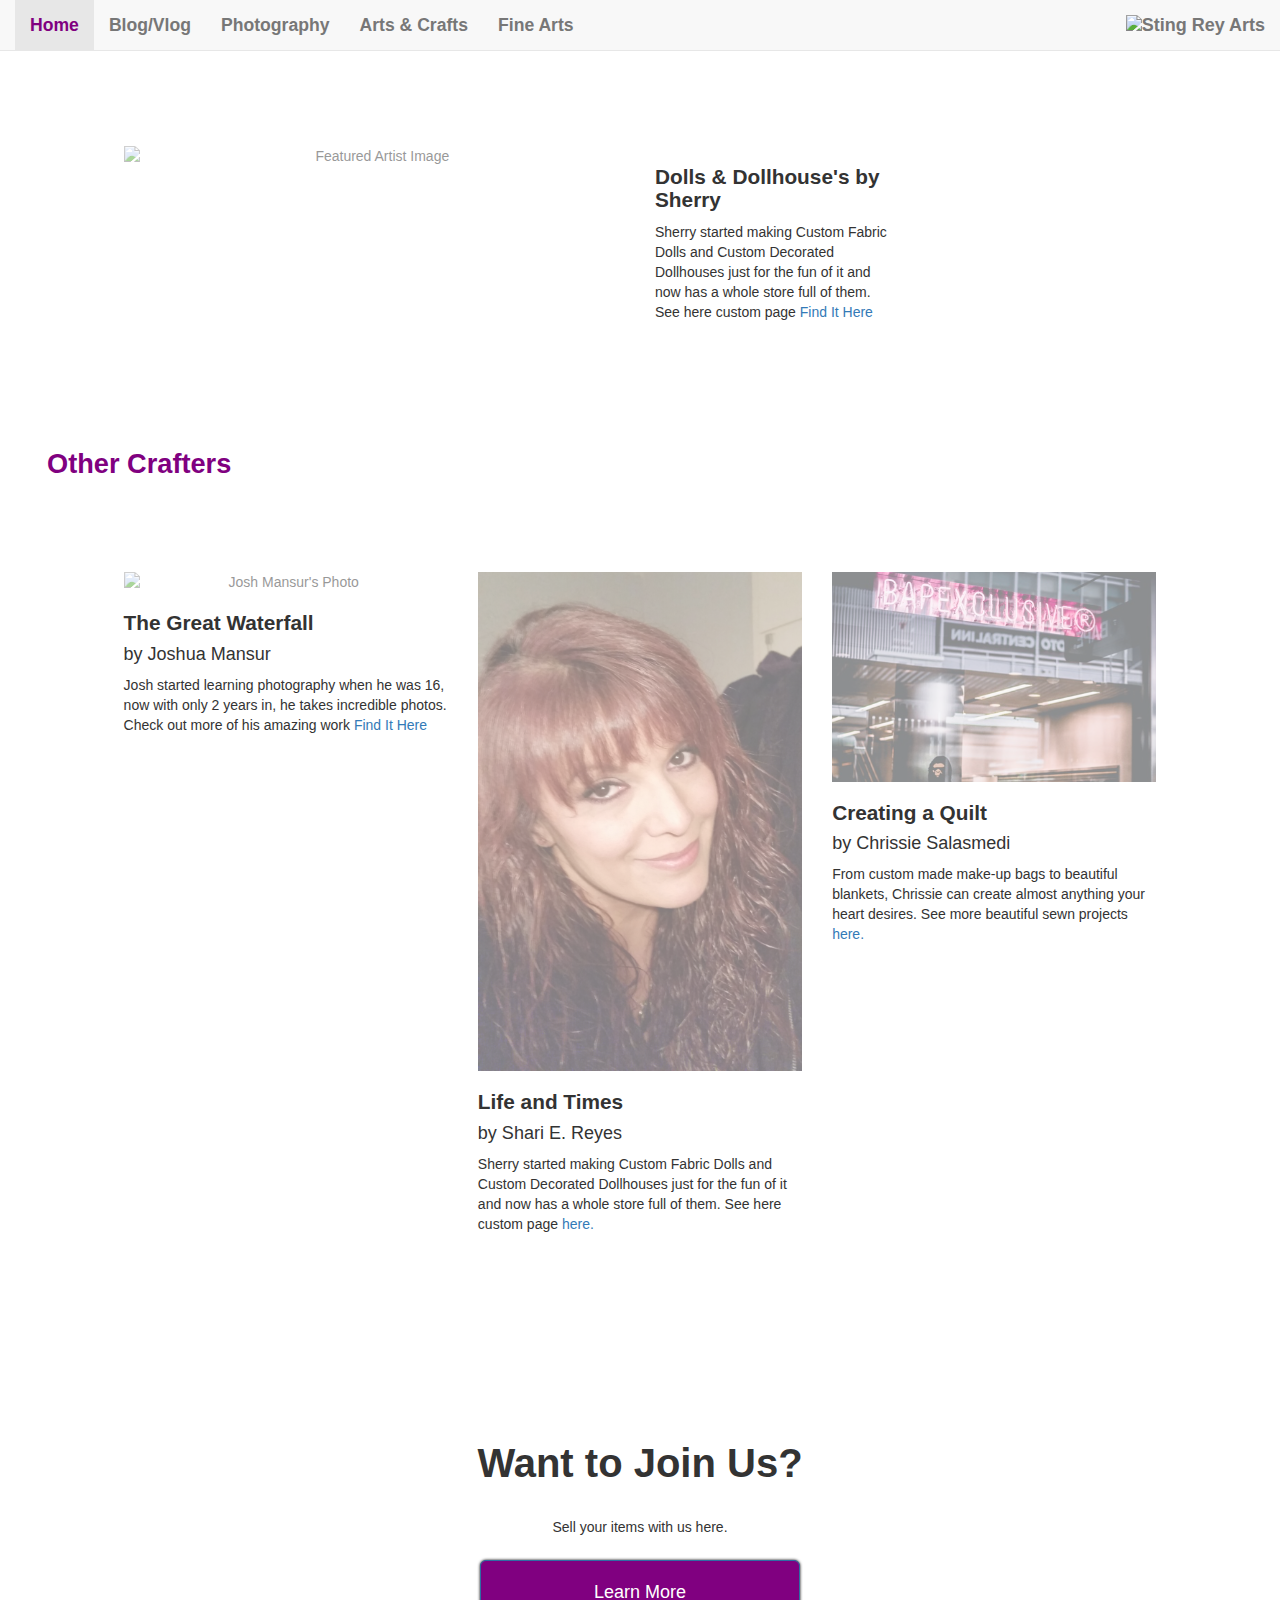
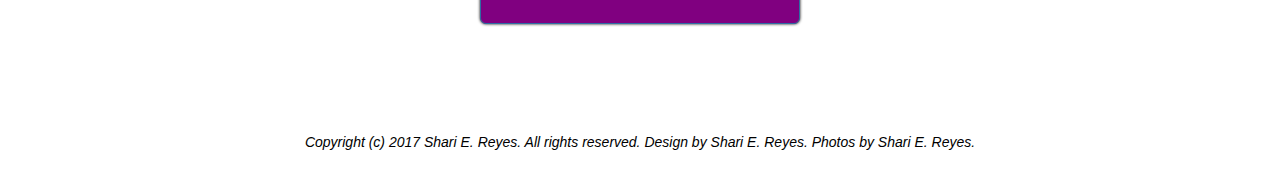
==== arts.html @ 3afdfcd2 "Initial Commit" ====
<!DOCTYPE html>
<html>
<head>
  <title>StingRey Arts</title>

  <!-- All Meta Data -->
  <meta charset='UTF-8'/>
  <meta name="viewport" content="width=device-width, initial-scale=1.0">

  <!-- All Favicon Links -->
  <link rel="shortcut icon" href="./resources/images/favicon.ico" type="image/x-icon">
  <link rel="icon" href="./resources/images/favicon.ico" type="image/x-icon">

  <!-- All Font Links -->
  <link href="https://fonts.googleapis.com/css?family=Fascinate+Inline|Josefin+Sans" rel="stylesheet">
  <!-- <script src="https://use.fontawesome.com/50b6ababe4.js"></script>
  <link rel="stylesheet" type="text/css" href="resources/css/font-awesome.css"> -->

  <!-- All Stylesheets -->
  <link href="./resources/css/reset.css" type="text/css" rel="stylesheet">
  <link href="https://maxcdn.bootstrapcdn.com/bootstrap/3.3.7/css/bootstrap.min.css" rel="stylesheet" integrity="sha384-BVYiiSIFeK1dGmJRAkycuHAHRg32OmUcww7on3RYdg4Va+PmSTsz/K68vbdEjh4u" crossorigin="anonymous">
  <!-- <link rel="stylesheet" type="text/css" href="//cdn.jsdelivr.net/jquery.slick/1.6.0/slick.css"/> -->
  <link rel="stylesheet" type="text/css" href="resources/slick/slick.css"/>
  <!-- <link rel="stylesheet" type="text/css" href="resources/slick/slick-theme.css"/> -->
  <link href="./resources/css/style.css" type="text/css" rel="stylesheet">

  <!-- All JS Scripts -->
  <script src="https://code.jquery.com/jquery-3.1.1.min.js" integrity="sha256-hVVnYaiADRTO2PzUGmuLJr8BLUSjGIZsDYGmIJLv2b8=" crossorigin="anonymous"></script>
  <!-- <script type="text/javascript" src="//cdn.jsdelivr.net/jquery.slick/1.6.0/slick.min.js"></script> -->
  <!-- <script type="text/javascript" src="//code.jquery.com/jquery-1.11.0.min.js"></script> -->
  <!-- <script type="text/javascript" src="//code.jquery.com/jquery-migrate-1.2.1.min.js"></script> -->
  <script type="text/javascript" src="resources/slick/slick.js"></script>
  <script type="text/javascript" src="resources/slick/slick.min.js"></script>
  <script type="text/javascript" src="resources/js/main.js"></script>

</head>
<body>

  <!-- Navigation -->
  <!--     <div class="col-xs-12 col-sm-12 col-lg-12"> -->
  <nav class="navbar navbar-default navbar-fixed-top">
    <div class="container-fluid">
      <ul class="nav navbar-nav">
        <li class="active"><a href="index.html">Home</a></li>
        <li><a href="blog.html">Blog/Vlog</a></li>
        <li><a href="photo.html">Photography</a></li>
        <li><a href="arts.html">Arts & Crafts</a></li>
        <li><a href="fine.html">Fine Arts</a></li>
      </ul>
      <img class="navbar-brand navbar-right collapse navbar-collapse" src="./resources/images/" alt="Sting Rey Arts"></a>
      <!-- <span class="navbar-brand navbar-right collapse navbar-collapse"><a href="index.html" class="sting">Sting</a></span>
      <span> <a href="index.html" class="rey">Rey Arts</a></span> -->
    </div>
  </nav>

  <!-- Jumbotron Section -->
  <!-- <div class="carousel">
    <div class="jumbotron jumbotron-bg slick-slide">
      <div class="container-fluid">
        <h1>Sting Rey Arts</h1>
        <p>Buy from your favorite artist with ease!</p>
      </div>
    </div>
    <div class="jumbotron jumbotron-book slick-slide">
      <div class="container-fluid">
        <h1>Made Ya Think!</h1>
        <p>Read or see what people are talking about via our Bloggers & Vloggers page.</p>
      </div>
    </div>
    <div class="jumbotron jumbotron-photo slick-slide">
      <div class="container-fluid">
        <h1>Sites for Sore Eyes</h1>
        <p>See the world through our eyes on our Photographer's Only page.</p>
      </div>
    </div>
    <div class="jumbotron jumbotron-crafts slick-slide">
      <div class="container-fluid">
        <h1>Let's Get Crafty</h1>
        <p>If custom hand crafts are your deal then we have a talented Crafters Only Page for you.</p>
      </div>
    </div>
    <div class="jumbotron jumbotron-duffel slick-slide">
      <div class="container-fluid">
        <h1>Are You the Refined One?</h1>
        <p>Custom Fine Art for that someone special.</p>
      </div>
    </div>
  </div> <!-- Closes Carousel Slick -->
  <!-- <div class="btn-container">
    <a href="#" class="btn btn-primary btn-lg">Find It</a>
  </div> -->


  <!-- Featured Section -->
  <div class="container-fluid">
    <h2>Featured Crafters</h2>
    <div class="row">
      <div class="col-sm-12 col-lg-6">
        <div class="image-container">
          <img src="./resources/images/SRMProf.jpg" alt="Featured Artist Image">
        </div> <!-- Closes Image Container -->
      </div>
      <div class="col-xs-6 col-md-3">
        <div class="documentary">
          <h3>Dolls & Dollhouse's by Sherry</h3>
          <!-- <h4>by Leo De Firenze</h4> -->
          <p>Sherry started making Custom Fabric Dolls and Custom Decorated Dollhouses just for the fun of it and now has a whole store full of them. See here custom page <a href="http://www.nslyonesstravelfashion.com/">Find It Here</a></p>
        </div> <!-- Closes Documentary -->
      </div>
      <!-- <div class="col-xs-6 col-md-3">
        <div class="categories">
          <h3>Product Categories</h3>
          <ul>
            <li>Art</li>
            <li>Books</li>
            <li>Crafts</li>
            <li>Dolls</li>
            <li>Dollhouses</li>
            <li>Designs</li>
            <li>Fine Arts</li>
            <li>Glass Blown Items</li>
            <li>Hand-Sewn Items</li>
            <li>Jewlery</li>
            <li>Oil Painting</li>
            <li>Photography</li>
            <li>Vlogs</li>
          </ul>
        </div> <!-- Closes Categories -->
      <!-- </div> <!-- Closes 2rd Set of Rows -->
    </div> <!-- Closes Row-->
  </div> <!-- Closes Featured container-fluid-->


  <!-- Projects Section -->

  <div class="container-fluid">
    <h2>Other Crafters</h2>
    <div class="row">
      <div class="col-xs-12 col-md-4">
        <div class="proj1">
          <div class="image-container">
            <img src="./resources/images/SMSProf.jpg" alt="Josh Mansur's Photo">
          </div> <!-- Closes Image Container -->
          <div class="proj1-description">
            <h3>The Great Waterfall</h3>
            <h4>by Joshua Mansur</h4>
            <p>Josh started learning photography when he was 16, now with only 2 years in, he takes incredible photos. Check out more of his amazing work <a href="#">Find It Here</a></p>
          </div> <!-- Closes Proj1 Description -->
        </div> <!-- Closes Proj1 -->
      </div> <!-- Closes 1st Set of Rows -->
      <div class="col-xs-12 col-md-4">
        <div class="proj2">
          <div class="image-container">
            <img src="./resources/images/SERProf.jpg" alt="Grand Family Room">
          </div> <!-- Closes Image Container -->
          <div class="proj2-description">
            <h3>Life and Times</h3>
            <h4>by Shari E. Reyes</h4>
            <p>Sherry started making Custom Fabric Dolls and Custom Decorated Dollhouses just for the fun of it and now has a whole store full of them. See here custom page <a href="#">here.</a></p>
          </div> <!-- Closes Proj2 Description -->
        </div> <!-- Closes Proj2 -->
      </div> <!-- Closes 2nd Set of Rows -->
      <div class="col-xs-12 col-md-4">
        <div class="proj3">
          <div class="image-container">
            <img src="./resources/images/project3.png" alt="Chrissie's Sewn Items">
          </div> <!-- Closes Image Container -->
          <div class="proj3-description">
            <h3>Creating a Quilt</h3>
            <h4>by Chrissie Salasmedi</h4>
            <p>From custom made make-up bags to beautiful blankets, Chrissie can create almost anything your heart desires. See more beautiful sewn projects <a href="#">here.</a></p>
          </div> <!-- Closes Proj3 Description -->
        </div> <!-- Closes Proj3 -->
      </div> <!-- Closes 3rd Set of Rows -->
    </div> <!-- Closes Project -->
  </div> <!-- Closes Row -->

  <!-- Having Troubles Section -->
  <div class="container-fluid trouble">
    <h1><strong>Want to Join Us?</strong></h1>
    <p>Sell your items with us here.</p>
    <div class="btn btn-primary btn-lg" role="button"><a href="#">Learn More</a></div>

  </div> <!-- Closes Trouble -->
</div> <!-- Closes Site Container -->
<div>
  <footer>
    <p>Copyright (c) 2017 Shari E. Reyes. All rights reserved. Design by Shari E. Reyes. Photos by Shari E. Reyes.
    </footer>
  </div>

</body>
</html>
---- resources/css/style.css ----
/* Universal Styles */
html {
  width: 100%;
  font-family: 'Josefin Sans', sans-serif;
  /*font-family: 'Open Sans', sans-serif;*/
  font-size: 16px;
  font-weight: normal;
  font-style: normal;
  -webkit-font-kerning: auto;
  font-kerning: auto;
  background-color:light-purple;

  /*color: hsl(240, 100%, 20%); /*Dark Blue Font Color*/
}

/*Navigation*/
.navbar {
  width: 100%;
  justify-content: space-between;
  font-size: 1.1rem;
  font-weight: 600;
}

.navbar-default .navbar-nav > .active > a,
.navbar-default .navbar-nav > .active > a:active {
  background-color: light-purple;
  color: purple;
}

.navbar-brand {
  display: flex;
  justify-content: flex-end;
  align-items: flex-end;
}

/*Jumbotron*/
.slick-slide {
  outline: none;
}

.jumbotron {
  width: 100%;
  height: 44rem;
  padding-top: 10rem;
  text-align: center;
  background-repeat: no-repeat;
  background-position: center;
  background-size: cover;

}

.jumbotron-bg {
  background-color: black;
}

.jumbotron-book {
  /*opacity: 0.5;*/
  background-image: url("../images/jumbotron-book.jpg");
}

.jumbotron-photo {
  background-image: url("../images/jumbotron-photo.jpg");
}

.jumbotron-crafts {
  background-image: url("../images/jumbotron-crafts.jpg");
}

.jumbotron-duffel {
  background-image: url("../images/jumbotron-fine.jpg");
}

.jumbotron h1 {
  font-family: 'Fascinate Inline', cursive;
  font-size: 7.1rem;
  color: purple;
  /*text-shadow: 2px 2px 0 white;*/
  /*text-shadow: 0 0 12px rgba(0, 0, 0, 0.9);*/
  text-shadow: 0 0 16px white;
}

.jumbotron p {
  max-width: 51.3rem;
  font-size: 2rem;
  color: #2e6da4;
  text-shadow: 2px 2px 0 #000;
  margin: auto;
}

.btn-container {
  position: relative;
  top: -12rem;
  width: 100%;
  text-align: center;
  /*border: 2px solid red;*/
}

.btn {
  display: inline-flex;
  width: 20rem;
  height: 4rem;
  background-color: purple;
  box-shadow: 0 0 3px rgba(0, 0, 0, 1);
  transition: all 0.5s ease;
  align-items: center;
  justify-content: center;
  /*border: 2px solid yellow;*/
}

.btn:hover {
  box-shadow: 0 0 12px rgba(0, 0, 0, 0.9);
}

.btn:active {
  box-shadow: 0 0 0 rgba(0, 0, 0, 0.5);
}

.btn a {
  color: white;
}

/*Bootstrap Grid */
.row {
  max-width: 100%;
  height: auto;
  margin: 5.85rem;
}

.image-container {
  width: 100%;
  height: auto;
  justify-content: center;
  align-content: center;
  align-items: center;
  text-align: center;
  overflow: hidden;
  /*border: 2px solid black;*/
}

.image-container img {
  display: block;
  width: 100%;
  height: auto;
  opacity: 0.5;

}

.image-container:hover img {
  transition: all 0.5s ease;
  transform: scale(1.3);
  opacity: 1;
}

h2 {
  font-size: 1.7rem;
  font-weight: bold;
  color: purple;
  margin: 1.43rem 2rem;
  /*border: 2px solid blue;*/
}

h3 {
  font-size: 1.3rem;
  font-weight: bold;
}

.categories li {
  line-height: 1.4;
  color: rgba(0, 0, 0, 0.7);
}

.categories h3 {
  color: #2e6da4;
}

/*Footer*/
.trouble {
  display: flex;
  flex-direction: column;
  align-items: center;
  margin: 5.2rem 0;
}

h1 {
  font-size: 2.5rem;
  font-weight: bold;
  text-align: center;
}

.trouble p {
  width: 42rem;
  height: auto;
  text-align: center;
  margin: 1.4rem 0;
  /*border: 2px solid purple;*/
}

footer {
  display: flex;
  width: 100%;
  height: 5rem;
  background-color: light-purple;
  color: black;
  font-style: italic;
  text-align: center;
  justify-content: center;
  align-items: center;
}

@media only screen and (min-width: 320px) and (max-width: 760px) {
  .jumbotron .container-fluid {
    width: 100%;
  }

  .jumbotron h1 {
    font-size: 5.7rem;
  }

  .navbar-default .navbar-nav > .active > a {
    background-color: white;
  }

  .row {
    margin: auto;
  }

}
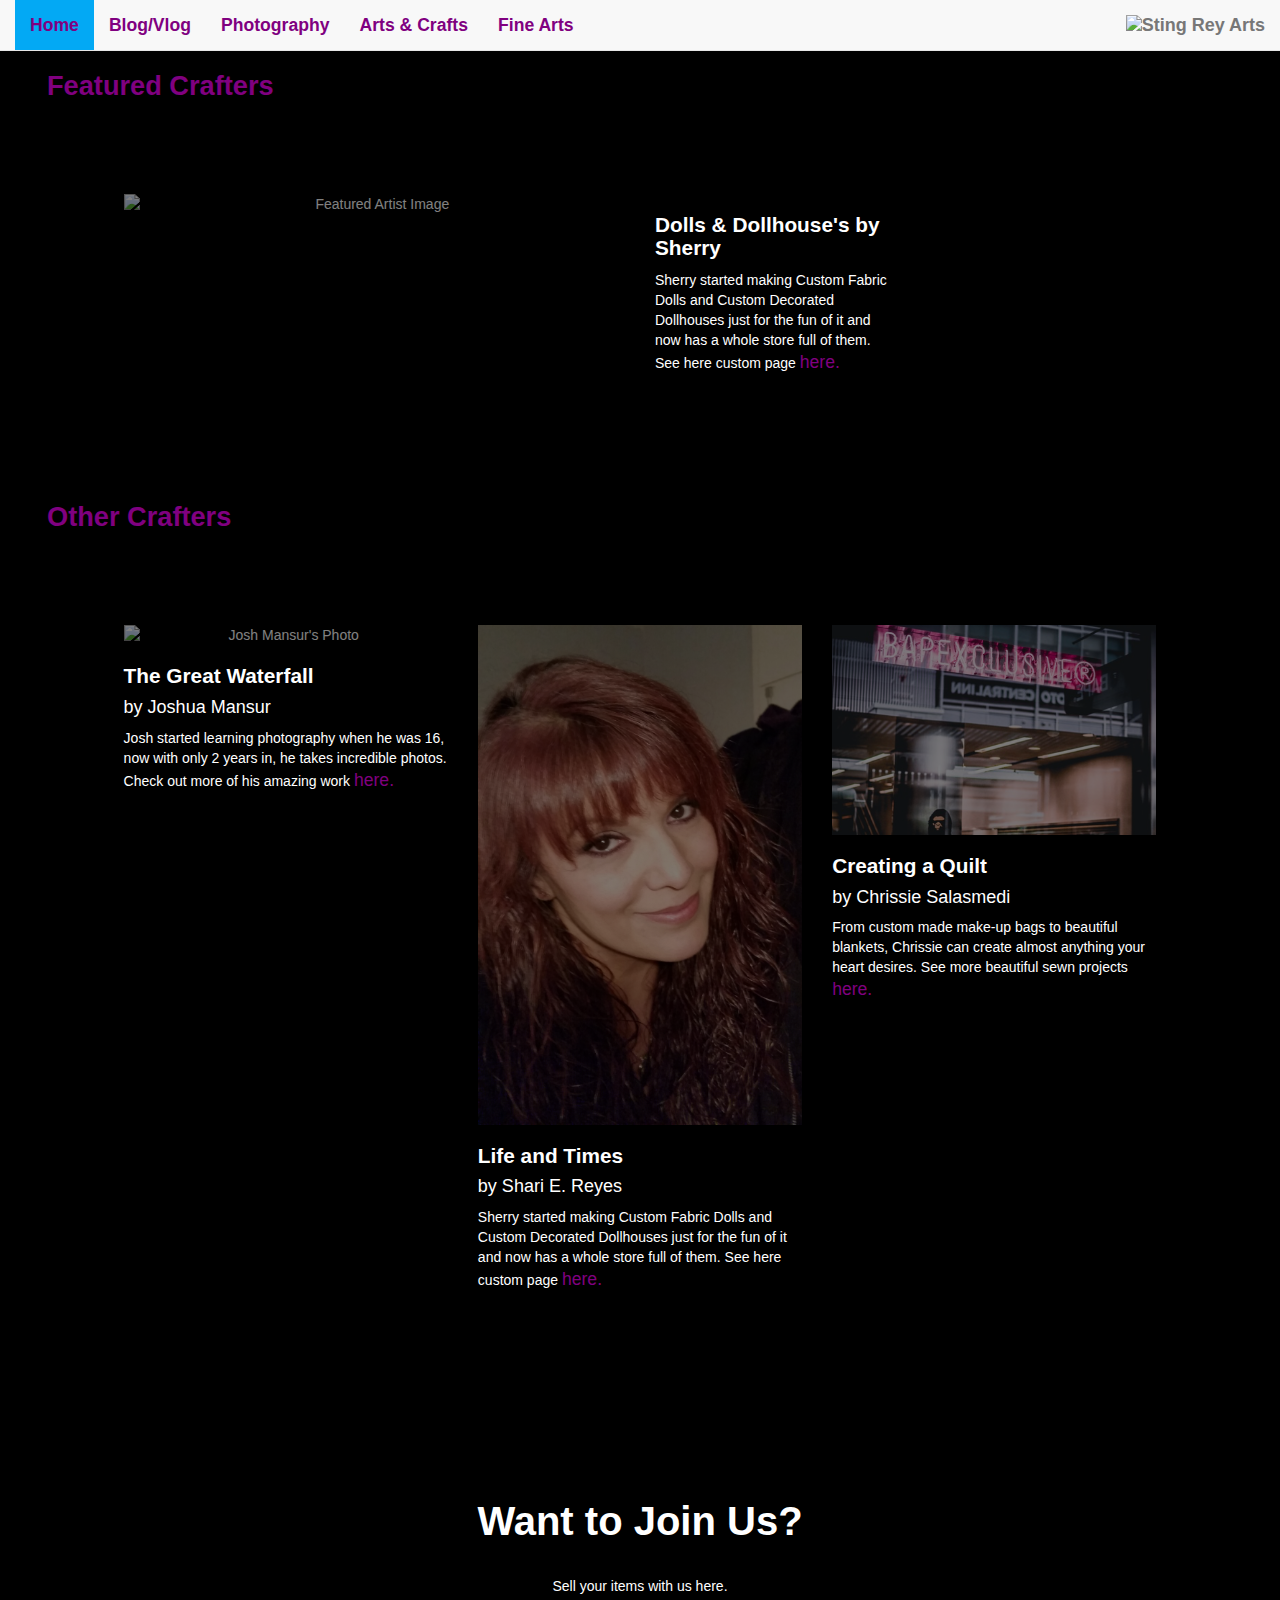
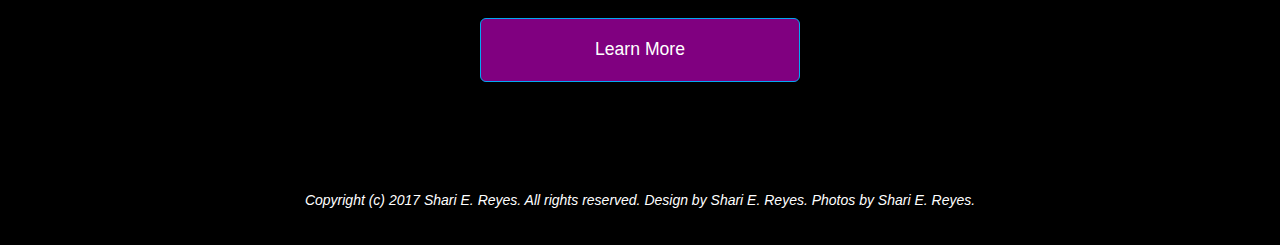
==== commit 019d0823: "Removed old files, made minor refinements" ====
--- a/arts.html
+++ b/arts.html
@@ -54,8 +54,8 @@
   </nav>
 
   <!-- Jumbotron Section -->
-  <!-- <div class="carousel">
-    <div class="jumbotron jumbotron-bg slick-slide">
+  <div class="carousel spacer">
+    <!-- <div class="jumbotron jumbotron-bg slick-slide">
       <div class="container-fluid">
         <h1>Sting Rey Arts</h1>
         <p>Buy from your favorite artist with ease!</p>
@@ -84,11 +84,11 @@
         <h1>Are You the Refined One?</h1>
         <p>Custom Fine Art for that someone special.</p>
       </div>
-    </div>
-  </div> <!-- Closes Carousel Slick -->
-  <!-- <div class="btn-container">
-    <a href="#" class="btn btn-primary btn-lg">Find It</a>
-  </div> -->
+    </div> -->
+  <!-- </div> <Closes Carousel Slick -->
+  <!-- <div class="btn-container"> -->
+    <!-- <a href="#" class="btn btn-primary btn-lg">Find It</a> -->
+  </div>
 
 
   <!-- Featured Section -->
@@ -104,7 +104,7 @@
         <div class="documentary">
           <h3>Dolls & Dollhouse's by Sherry</h3>
           <!-- <h4>by Leo De Firenze</h4> -->
-          <p>Sherry started making Custom Fabric Dolls and Custom Decorated Dollhouses just for the fun of it and now has a whole store full of them. See here custom page <a href="http://www.nslyonesstravelfashion.com/">Find It Here</a></p>
+          <p>Sherry started making Custom Fabric Dolls and Custom Decorated Dollhouses just for the fun of it and now has a whole store full of them. See here custom page <a href="http://www.nslyonesstravelfashion.com/">here.</a></p>
         </div> <!-- Closes Documentary -->
       </div>
       <!-- <div class="col-xs-6 col-md-3">
@@ -144,7 +144,7 @@
           <div class="proj1-description">
             <h3>The Great Waterfall</h3>
             <h4>by Joshua Mansur</h4>
-            <p>Josh started learning photography when he was 16, now with only 2 years in, he takes incredible photos. Check out more of his amazing work <a href="#">Find It Here</a></p>
+            <p>Josh started learning photography when he was 16, now with only 2 years in, he takes incredible photos. Check out more of his amazing work <a href="#">here.</a></p>
           </div> <!-- Closes Proj1 Description -->
         </div> <!-- Closes Proj1 -->
       </div> <!-- Closes 1st Set of Rows -->
--- a/resources/css/style.css
+++ b/resources/css/style.css
@@ -8,9 +8,14 @@
   font-style: normal;
   -webkit-font-kerning: auto;
   font-kerning: auto;
-  background-color:light-purple;
+  /*background-color: black;*/
 
   /*color: hsl(240, 100%, 20%); /*Dark Blue Font Color*/
+}
+
+body {
+  background-color: black;
+  color: white;
 }
 
 /*Navigation*/
@@ -19,11 +24,15 @@
   justify-content: space-between;
   font-size: 1.1rem;
   font-weight: 600;
-}
+  }
 
 .navbar-default .navbar-nav > .active > a,
 .navbar-default .navbar-nav > .active > a:active {
-  background-color: light-purple;
+  background-color: #03a9f4;
+  color: purple;
+}
+
+.navbar-default .navbar-nav>li>a {
   color: purple;
 }
 
@@ -33,6 +42,11 @@
   align-items: flex-end;
 }
 
+.spacer {
+  width: 100%;
+  padding-top: 3rem;
+}
+
 /*Jumbotron*/
 .slick-slide {
   outline: none;
@@ -46,7 +60,6 @@
   background-repeat: no-repeat;
   background-position: center;
   background-size: cover;
-
 }
 
 .jumbotron-bg {
@@ -66,7 +79,7 @@
   background-image: url("../images/jumbotron-crafts.jpg");
 }
 
-.jumbotron-duffel {
+.jumbotron-fine {
   background-image: url("../images/jumbotron-fine.jpg");
 }
 
@@ -82,7 +95,7 @@
 .jumbotron p {
   max-width: 51.3rem;
   font-size: 2rem;
-  color: #2e6da4;
+  color: #03a9f4;
   text-shadow: 2px 2px 0 #000;
   margin: auto;
 }
@@ -100,6 +113,7 @@
   width: 20rem;
   height: 4rem;
   background-color: purple;
+  border-color: #03a9f4;
   box-shadow: 0 0 3px rgba(0, 0, 0, 1);
   transition: all 0.5s ease;
   align-items: center;
@@ -117,6 +131,11 @@
 
 .btn a {
   color: white;
+}
+
+a {
+  color: purple;
+  font-size: 1.1rem;
 }
 
 /*Bootstrap Grid */
@@ -126,6 +145,10 @@
   margin: 5.85rem;
 }
 
+/*.container-fluid {
+  justify-content: center;
+}*/
+
 .image-container {
   width: 100%;
   height: auto;
@@ -142,7 +165,6 @@
   width: 100%;
   height: auto;
   opacity: 0.5;
-
 }
 
 .image-container:hover img {
@@ -166,11 +188,11 @@
 
 .categories li {
   line-height: 1.4;
-  color: rgba(0, 0, 0, 0.7);
+  color: white;
 }
 
 .categories h3 {
-  color: #2e6da4;
+  color: #03a9f4;
 }
 
 /*Footer*/
@@ -200,7 +222,7 @@
   width: 100%;
   height: 5rem;
   background-color: light-purple;
-  color: black;
+  color: white;
   font-style: italic;
   text-align: center;
   justify-content: center;
@@ -210,6 +232,7 @@
 @media only screen and (min-width: 320px) and (max-width: 760px) {
   .jumbotron .container-fluid {
     width: 100%;
+    /*justify-content: center;*/
   }
 
   .jumbotron h1 {
@@ -223,5 +246,4 @@
   .row {
     margin: auto;
   }
-
-}
+}
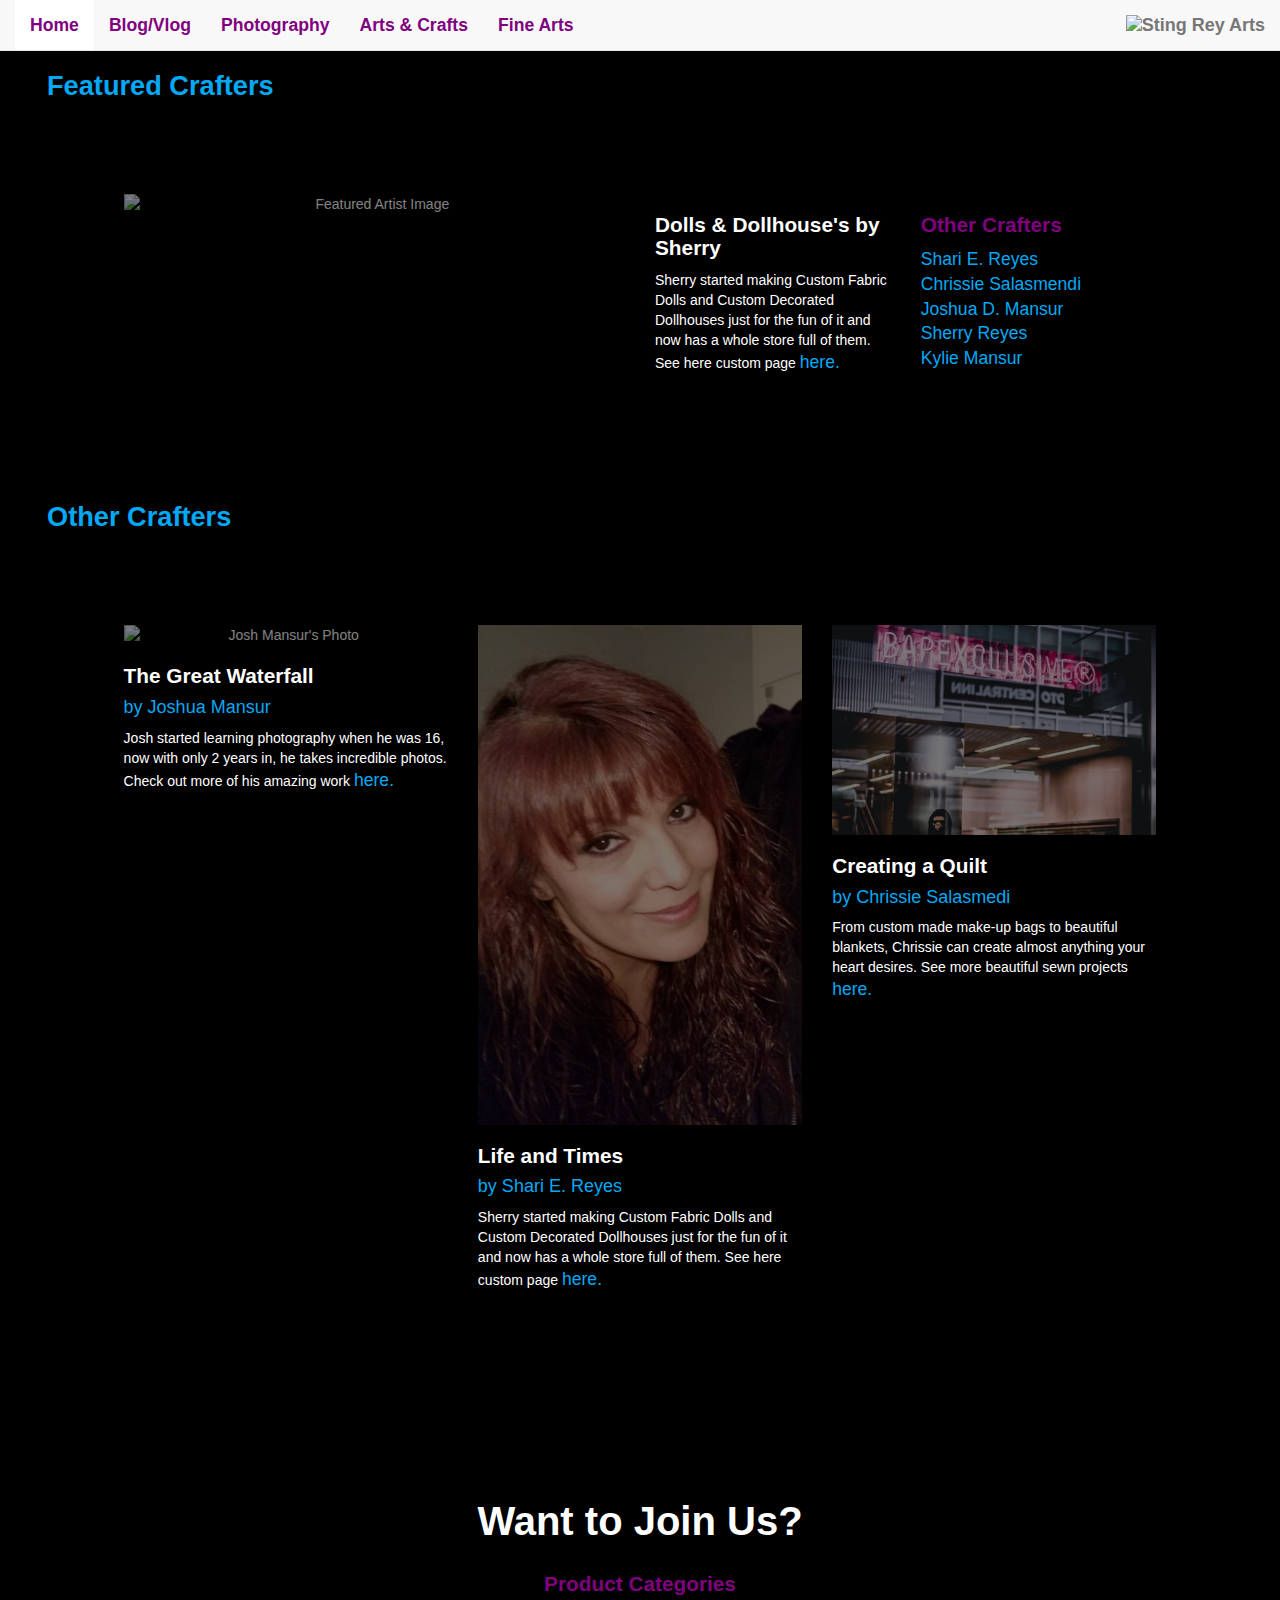
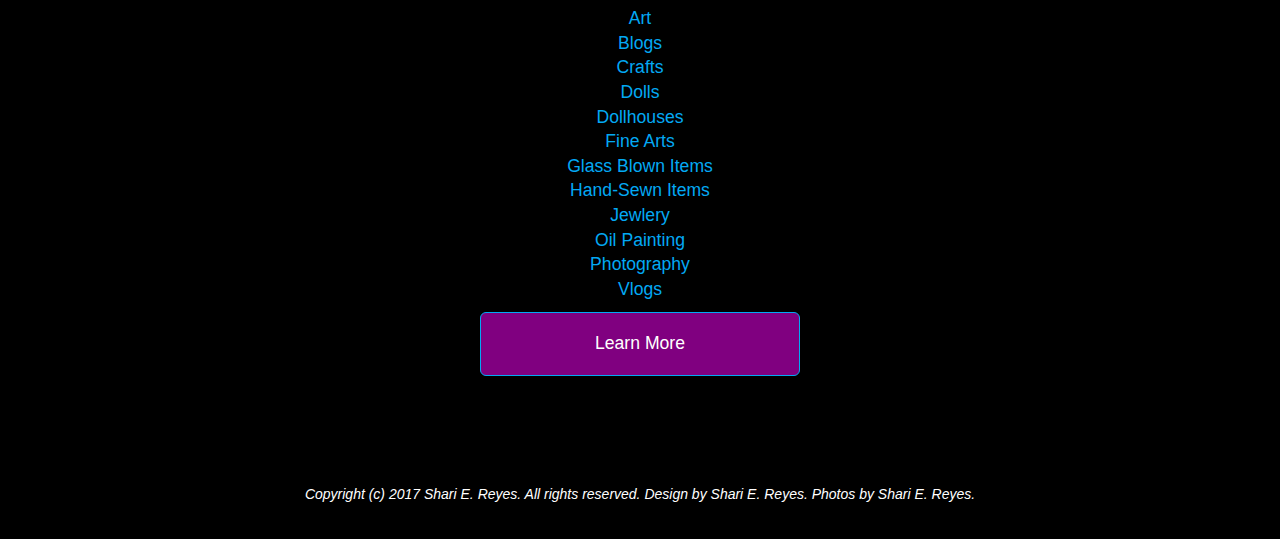
==== commit b4c8bcb5: "Changed menu location and function, added links, readjusted colors" ====
--- a/arts.html
+++ b/arts.html
@@ -56,138 +56,148 @@
   <!-- Jumbotron Section -->
   <div class="carousel spacer">
     <!-- <div class="jumbotron jumbotron-bg slick-slide">
-      <div class="container-fluid">
-        <h1>Sting Rey Arts</h1>
-        <p>Buy from your favorite artist with ease!</p>
+    <div class="container-fluid">
+    <h1>Sting Rey Arts</h1>
+    <p>Buy from your favorite artist with ease!</p>
+  </div>
+</div>
+<div class="jumbotron jumbotron-book slick-slide">
+<div class="container-fluid">
+<h1>Made Ya Think!</h1>
+<p>Read or see what people are talking about via our Bloggers & Vloggers page.</p>
+</div>
+</div>
+<div class="jumbotron jumbotron-photo slick-slide">
+<div class="container-fluid">
+<h1>Sites for Sore Eyes</h1>
+<p>See the world through our eyes on our Photographer's Only page.</p>
+</div>
+</div>
+<div class="jumbotron jumbotron-crafts slick-slide">
+<div class="container-fluid">
+<h1>Let's Get Crafty</h1>
+<p>If custom hand crafts are your deal then we have a talented Crafters Only Page for you.</p>
+</div>
+</div>
+<div class="jumbotron jumbotron-duffel slick-slide">
+<div class="container-fluid">
+<h1>Are You the Refined One?</h1>
+<p>Custom Fine Art for that someone special.</p>
+</div>
+</div> -->
+<!-- </div> <Closes Carousel Slick -->
+<!-- <div class="btn-container"> -->
+<!-- <a href="#" class="btn btn-primary btn-lg">Find It</a> -->
+</div>
+
+
+<!-- Featured Section -->
+<div class="container-fluid">
+  <h2>Featured Crafters</h2>
+  <div class="row">
+    <div class="col-sm-12 col-lg-6">
+      <div class="image-container">
+        <img src="./resources/images/SRMProf.jpg" alt="Featured Artist Image">
+      </div> <!-- Closes Image Container -->
+    </div>
+    <div class="col-xs-6 col-md-3">
+      <div class="documentary">
+        <h3>Dolls & Dollhouse's by Sherry</h3>
+        <!-- <h4>by Leo De Firenze</h4> -->
+        <p>Sherry started making Custom Fabric Dolls and Custom Decorated Dollhouses just for the fun of it and now has a whole store full of them. See here custom page <a href="http://www.nslyonesstravelfashion.com/">here.</a></p>
+      </div> <!-- Closes Documentary -->
+    </div>
+    <div class="col-xs-6 col-md-3">
+      <div class="categories">
+        <h3>Other Crafters</h3>
+        <ul>
+          <li><a href="serblog.html">Shari E. Reyes</a></li>
+          <li><a href="csblog.html">Chrissie Salasmendi</a></li>
+          <li><a href="jmblog.html">Joshua D. Mansur</a></li>
+          <li><a href="srmblog.html">Sherry Reyes</a></li>
+          <li><a href="kmblog.html">Kylie Mansur</a></li>
+        </ul>
+      </div> <!-- Closes Categories -->
+    </div> <!-- Closes 3rd Set of Rows -->
+  </div> <!-- Closes Row -->
+</div> <!-- Closes Featured container-fluid-->
+
+<!-- Projects Section -->
+<div class="container-fluid">
+  <h2>Other Crafters</h2>
+  <div class="row">
+    <div class="col-xs-12 col-md-4">
+      <div class="proj1">
+        <div class="image-container">
+          <img src="./resources/images/SMSProf.jpg" alt="Josh Mansur's Photo">
+        </div> <!-- Closes Image Container -->
+        <div class="proj1-description">
+          <h3>The Great Waterfall</h3>
+          <h4>by Joshua Mansur</h4>
+          <p>Josh started learning photography when he was 16, now with only 2 years in, he takes incredible photos. Check out more of his amazing work <a href="#">here.</a></p>
+        </div> <!-- Closes Proj1 Description -->
+      </div> <!-- Closes Proj1 -->
+    </div> <!-- Closes 1st Set of Rows -->
+    <div class="col-xs-12 col-md-4">
+      <div class="proj2">
+        <div class="image-container">
+          <img src="./resources/images/SERProf.jpg" alt="Grand Family Room">
+        </div> <!-- Closes Image Container -->
+        <div class="proj2-description">
+          <h3>Life and Times</h3>
+          <h4>by Shari E. Reyes</h4>
+          <p>Sherry started making Custom Fabric Dolls and Custom Decorated Dollhouses just for the fun of it and now has a whole store full of them. See here custom page <a href="#">here.</a></p>
+        </div> <!-- Closes Proj2 Description -->
+      </div> <!-- Closes Proj2 -->
+    </div> <!-- Closes 2nd Set of Rows -->
+    <div class="col-xs-12 col-md-4">
+      <div class="proj3">
+        <div class="image-container">
+          <img src="./resources/images/project3.png" alt="Chrissie's Sewn Items">
+        </div> <!-- Closes Image Container -->
+        <div class="proj3-description">
+          <h3>Creating a Quilt</h3>
+          <h4>by Chrissie Salasmedi</h4>
+          <p>From custom made make-up bags to beautiful blankets, Chrissie can create almost anything your heart desires. See more beautiful sewn projects <a href="#">here.</a></p>
+        </div> <!-- Closes Proj3 Description -->
+      </div> <!-- Closes Proj3 -->
+    </div> <!-- Closes 3rd Set of Rows -->
+  </div> <!-- Closes Project -->
+</div> <!-- Closes Row -->
+
+<!-- Want to Join Us Section -->
+<div class="container-fluid joinus">
+  <h1><strong>Want to Join Us?</strong></h1>
+  <!-- <p>Sell your items with us here.</p> -->
+  <!-- <div class="col-xs-6 col-md-3"> -->
+  <div class="categories2">
+    <h3>Product Categories</h3>
+    <ul>
+      <li><a href="art.html">Art</a></li>
+      <li><a href="blog.html">Blogs</a></li>
+      <li><a href="art.html">Crafts</a></li>
+      <li><a href="art.html">Dolls</a></li>
+      <li><a href="art.html">Dollhouses</a></li>
+      <li><a href="fine.html">Fine Arts</a></li>
+      <li><a href="fine.html">Glass Blown Items</a></li>
+      <li><a href="art.html">Hand-Sewn Items</a></li>
+      <li><a href="art.html">Jewlery</a></li>
+      <li><a href="fine.html">Oil Painting</a></li>
+      <li><a href="photo.html">Photography</a></li>
+      <li><a href="blog.html">Vlogs</a></li>
+    </ul>
+  </div> <!-- <Closes Categories -->
+
+    <div class="btn btn-primary btn-lg" role="button"><a href="#">Learn More</a></div>
+  </div> <!-- <Closes 2rd Set of Rows -->
+    <!-- </div> <!-- Closes Trouble -->
+    <!-- </div> <!-- Closes Site Container -->
+
+    <div>
+      <footer>
+        <p>Copyright (c) 2017 Shari E. Reyes. All rights reserved. Design by Shari E. Reyes. Photos by Shari E. Reyes.
+        </footer>
       </div>
-    </div>
-    <div class="jumbotron jumbotron-book slick-slide">
-      <div class="container-fluid">
-        <h1>Made Ya Think!</h1>
-        <p>Read or see what people are talking about via our Bloggers & Vloggers page.</p>
-      </div>
-    </div>
-    <div class="jumbotron jumbotron-photo slick-slide">
-      <div class="container-fluid">
-        <h1>Sites for Sore Eyes</h1>
-        <p>See the world through our eyes on our Photographer's Only page.</p>
-      </div>
-    </div>
-    <div class="jumbotron jumbotron-crafts slick-slide">
-      <div class="container-fluid">
-        <h1>Let's Get Crafty</h1>
-        <p>If custom hand crafts are your deal then we have a talented Crafters Only Page for you.</p>
-      </div>
-    </div>
-    <div class="jumbotron jumbotron-duffel slick-slide">
-      <div class="container-fluid">
-        <h1>Are You the Refined One?</h1>
-        <p>Custom Fine Art for that someone special.</p>
-      </div>
-    </div> -->
-  <!-- </div> <Closes Carousel Slick -->
-  <!-- <div class="btn-container"> -->
-    <!-- <a href="#" class="btn btn-primary btn-lg">Find It</a> -->
-  </div>
-
-
-  <!-- Featured Section -->
-  <div class="container-fluid">
-    <h2>Featured Crafters</h2>
-    <div class="row">
-      <div class="col-sm-12 col-lg-6">
-        <div class="image-container">
-          <img src="./resources/images/SRMProf.jpg" alt="Featured Artist Image">
-        </div> <!-- Closes Image Container -->
-      </div>
-      <div class="col-xs-6 col-md-3">
-        <div class="documentary">
-          <h3>Dolls & Dollhouse's by Sherry</h3>
-          <!-- <h4>by Leo De Firenze</h4> -->
-          <p>Sherry started making Custom Fabric Dolls and Custom Decorated Dollhouses just for the fun of it and now has a whole store full of them. See here custom page <a href="http://www.nslyonesstravelfashion.com/">here.</a></p>
-        </div> <!-- Closes Documentary -->
-      </div>
-      <!-- <div class="col-xs-6 col-md-3">
-        <div class="categories">
-          <h3>Product Categories</h3>
-          <ul>
-            <li>Art</li>
-            <li>Books</li>
-            <li>Crafts</li>
-            <li>Dolls</li>
-            <li>Dollhouses</li>
-            <li>Designs</li>
-            <li>Fine Arts</li>
-            <li>Glass Blown Items</li>
-            <li>Hand-Sewn Items</li>
-            <li>Jewlery</li>
-            <li>Oil Painting</li>
-            <li>Photography</li>
-            <li>Vlogs</li>
-          </ul>
-        </div> <!-- Closes Categories -->
-      <!-- </div> <!-- Closes 2rd Set of Rows -->
-    </div> <!-- Closes Row-->
-  </div> <!-- Closes Featured container-fluid-->
-
-
-  <!-- Projects Section -->
-
-  <div class="container-fluid">
-    <h2>Other Crafters</h2>
-    <div class="row">
-      <div class="col-xs-12 col-md-4">
-        <div class="proj1">
-          <div class="image-container">
-            <img src="./resources/images/SMSProf.jpg" alt="Josh Mansur's Photo">
-          </div> <!-- Closes Image Container -->
-          <div class="proj1-description">
-            <h3>The Great Waterfall</h3>
-            <h4>by Joshua Mansur</h4>
-            <p>Josh started learning photography when he was 16, now with only 2 years in, he takes incredible photos. Check out more of his amazing work <a href="#">here.</a></p>
-          </div> <!-- Closes Proj1 Description -->
-        </div> <!-- Closes Proj1 -->
-      </div> <!-- Closes 1st Set of Rows -->
-      <div class="col-xs-12 col-md-4">
-        <div class="proj2">
-          <div class="image-container">
-            <img src="./resources/images/SERProf.jpg" alt="Grand Family Room">
-          </div> <!-- Closes Image Container -->
-          <div class="proj2-description">
-            <h3>Life and Times</h3>
-            <h4>by Shari E. Reyes</h4>
-            <p>Sherry started making Custom Fabric Dolls and Custom Decorated Dollhouses just for the fun of it and now has a whole store full of them. See here custom page <a href="#">here.</a></p>
-          </div> <!-- Closes Proj2 Description -->
-        </div> <!-- Closes Proj2 -->
-      </div> <!-- Closes 2nd Set of Rows -->
-      <div class="col-xs-12 col-md-4">
-        <div class="proj3">
-          <div class="image-container">
-            <img src="./resources/images/project3.png" alt="Chrissie's Sewn Items">
-          </div> <!-- Closes Image Container -->
-          <div class="proj3-description">
-            <h3>Creating a Quilt</h3>
-            <h4>by Chrissie Salasmedi</h4>
-            <p>From custom made make-up bags to beautiful blankets, Chrissie can create almost anything your heart desires. See more beautiful sewn projects <a href="#">here.</a></p>
-          </div> <!-- Closes Proj3 Description -->
-        </div> <!-- Closes Proj3 -->
-      </div> <!-- Closes 3rd Set of Rows -->
-    </div> <!-- Closes Project -->
-  </div> <!-- Closes Row -->
-
-  <!-- Having Troubles Section -->
-  <div class="container-fluid trouble">
-    <h1><strong>Want to Join Us?</strong></h1>
-    <p>Sell your items with us here.</p>
-    <div class="btn btn-primary btn-lg" role="button"><a href="#">Learn More</a></div>
-
-  </div> <!-- Closes Trouble -->
-</div> <!-- Closes Site Container -->
-<div>
-  <footer>
-    <p>Copyright (c) 2017 Shari E. Reyes. All rights reserved. Design by Shari E. Reyes. Photos by Shari E. Reyes.
-    </footer>
-  </div>
-
-</body>
-</html>
+
+    </body>
+    </html>
--- a/resources/css/style.css
+++ b/resources/css/style.css
@@ -24,17 +24,55 @@
   justify-content: space-between;
   font-size: 1.1rem;
   font-weight: 600;
-  }
-
-.navbar-default .navbar-nav > .active > a,
-.navbar-default .navbar-nav > .active > a:active {
-  background-color: #03a9f4;
-  color: purple;
-}
-
-.navbar-default .navbar-nav>li>a {
-  color: purple;
-}
+}
+
+.navbar-fixed {
+  top: 0;
+  z-index: 100;
+  position: fixed;
+  width: 100%;
+}
+
+/*.navbar-default .navbar-nav>.active>a,*/
+.navbar-default .navbar-nav>.active>a:link {
+  background-color: white;
+  color: purple;
+}
+
+/*.navbar-default .navbar-nav>.active>a,*/
+.navbar-default .navbar-nav>.active>a:visited {
+  background-color: white;
+  color: #03a9f4;
+}
+
+/*.navbar-default .navbar-nav>.active>a,*/
+.navbar-default .navbar-nav>.active>a:hover {
+  background-color: #91d8f9;
+  color: white;
+}
+
+.navbar-default .navbar-nav > li > a,
+.navbar-default .navbar-nav > .active > li > a:focus,
+.navbar-default .navbar-nav > .active > li > a:hover {
+  /*background-color: #91d8f9;*/
+  color: purple;
+}
+
+/*.navbar-default .navbar-nav>li>a:link {
+background-color: #91d8f9;
+color: purple;
+}
+
+.navbar-default .navbar-nav>li>a:visited {
+background-color: #91d8f9;
+color: #03a9f4;
+}
+
+.navbar-default .navbar-nav>li>a:hover {
+background-color: #91d8f9;
+color: light-gray;
+}*/
+
 
 .navbar-brand {
   display: flex;
@@ -123,19 +161,28 @@
 
 .btn:hover {
   box-shadow: 0 0 12px rgba(0, 0, 0, 0.9);
+  background-color: purple;
 }
 
 .btn:active {
   box-shadow: 0 0 0 rgba(0, 0, 0, 0.5);
 }
 
+/*.btn:visited {
+background-color: #03a9f4;
+}*/
+
 .btn a {
   color: white;
 }
 
 a {
-  color: purple;
+  color: #03a9f4;
   font-size: 1.1rem;
+}
+
+h4 {
+  color: #03a9f4;
 }
 
 /*Bootstrap Grid */
@@ -146,7 +193,7 @@
 }
 
 /*.container-fluid {
-  justify-content: center;
+justify-content: center;
 }*/
 
 .image-container {
@@ -176,7 +223,7 @@
 h2 {
   font-size: 1.7rem;
   font-weight: bold;
-  color: purple;
+  color: #03a9f4;
   margin: 1.43rem 2rem;
   /*border: 2px solid blue;*/
 }
@@ -186,17 +233,27 @@
   font-weight: bold;
 }
 
-.categories li {
+.categories h3 {
+  color: purple;
+}
+
+.categories2 h3 {
+  color: purple;
+}
+
+.categories, .categories2  li {
   line-height: 1.4;
   color: white;
 }
 
-.categories h3 {
-  color: #03a9f4;
-}
+.categories2 li {
+  text-align: center;
+}
+
+
 
 /*Footer*/
-.trouble {
+.joinus {
   display: flex;
   flex-direction: column;
   align-items: center;
@@ -209,7 +266,7 @@
   text-align: center;
 }
 
-.trouble p {
+.joinsus p {
   width: 42rem;
   height: auto;
   text-align: center;
@@ -221,7 +278,6 @@
   display: flex;
   width: 100%;
   height: 5rem;
-  background-color: light-purple;
   color: white;
   font-style: italic;
   text-align: center;
@@ -229,7 +285,7 @@
   align-items: center;
 }
 
-@media only screen and (min-width: 320px) and (max-width: 760px) {
+@media only screen and (min-width: 320px) and (max-width: 780px) {
   .jumbotron .container-fluid {
     width: 100%;
     /*justify-content: center;*/
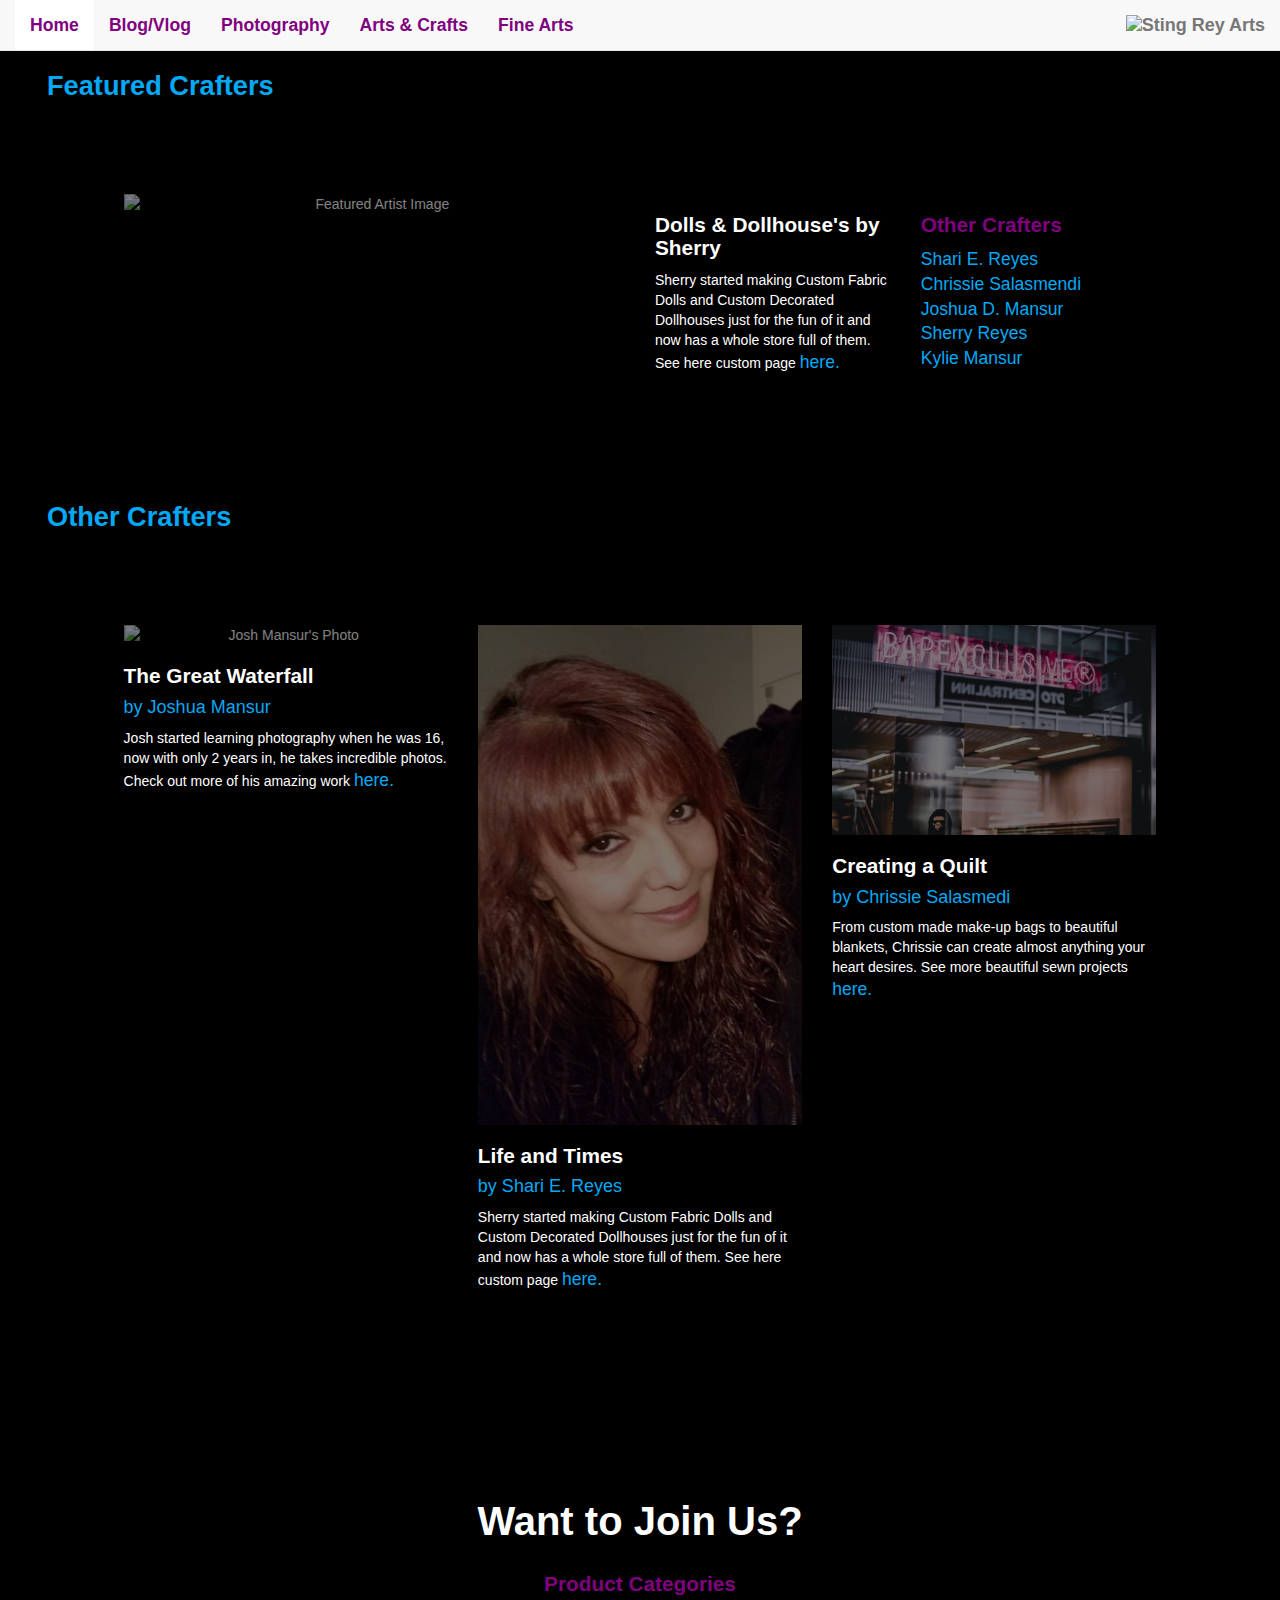
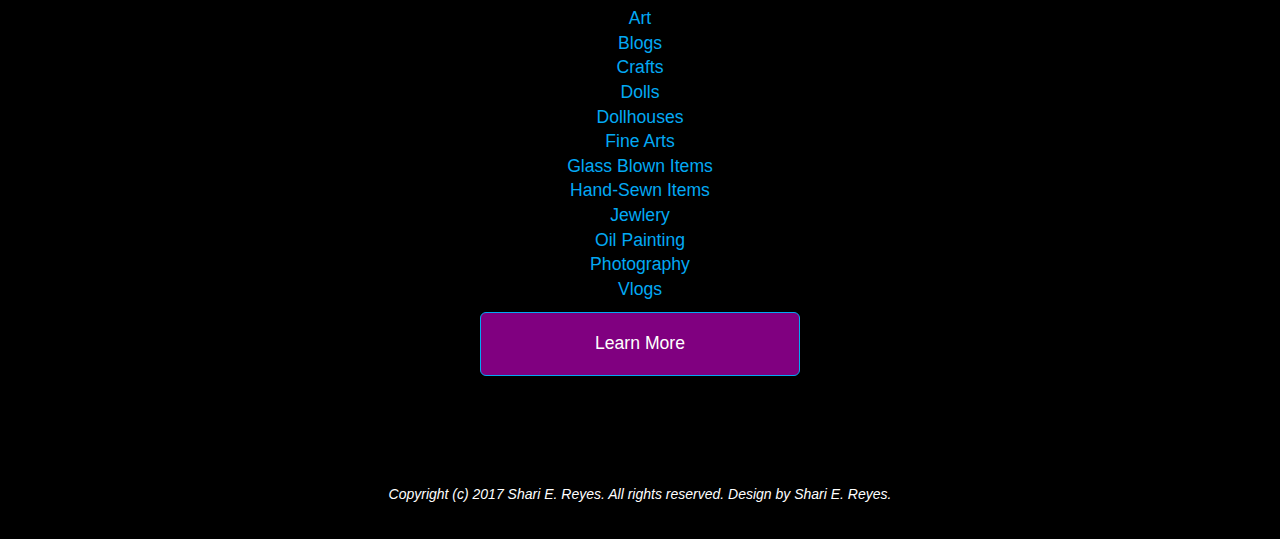
==== commit 4a540e28: "Created SN and JM pages, minor cleanups" ====
--- a/arts.html
+++ b/arts.html
@@ -195,7 +195,7 @@
 
     <div>
       <footer>
-        <p>Copyright (c) 2017 Shari E. Reyes. All rights reserved. Design by Shari E. Reyes. Photos by Shari E. Reyes.
+        <p>Copyright (c) 2017 Shari E. Reyes. All rights reserved. Design by Shari E. Reyes. 
         </footer>
       </div>
 
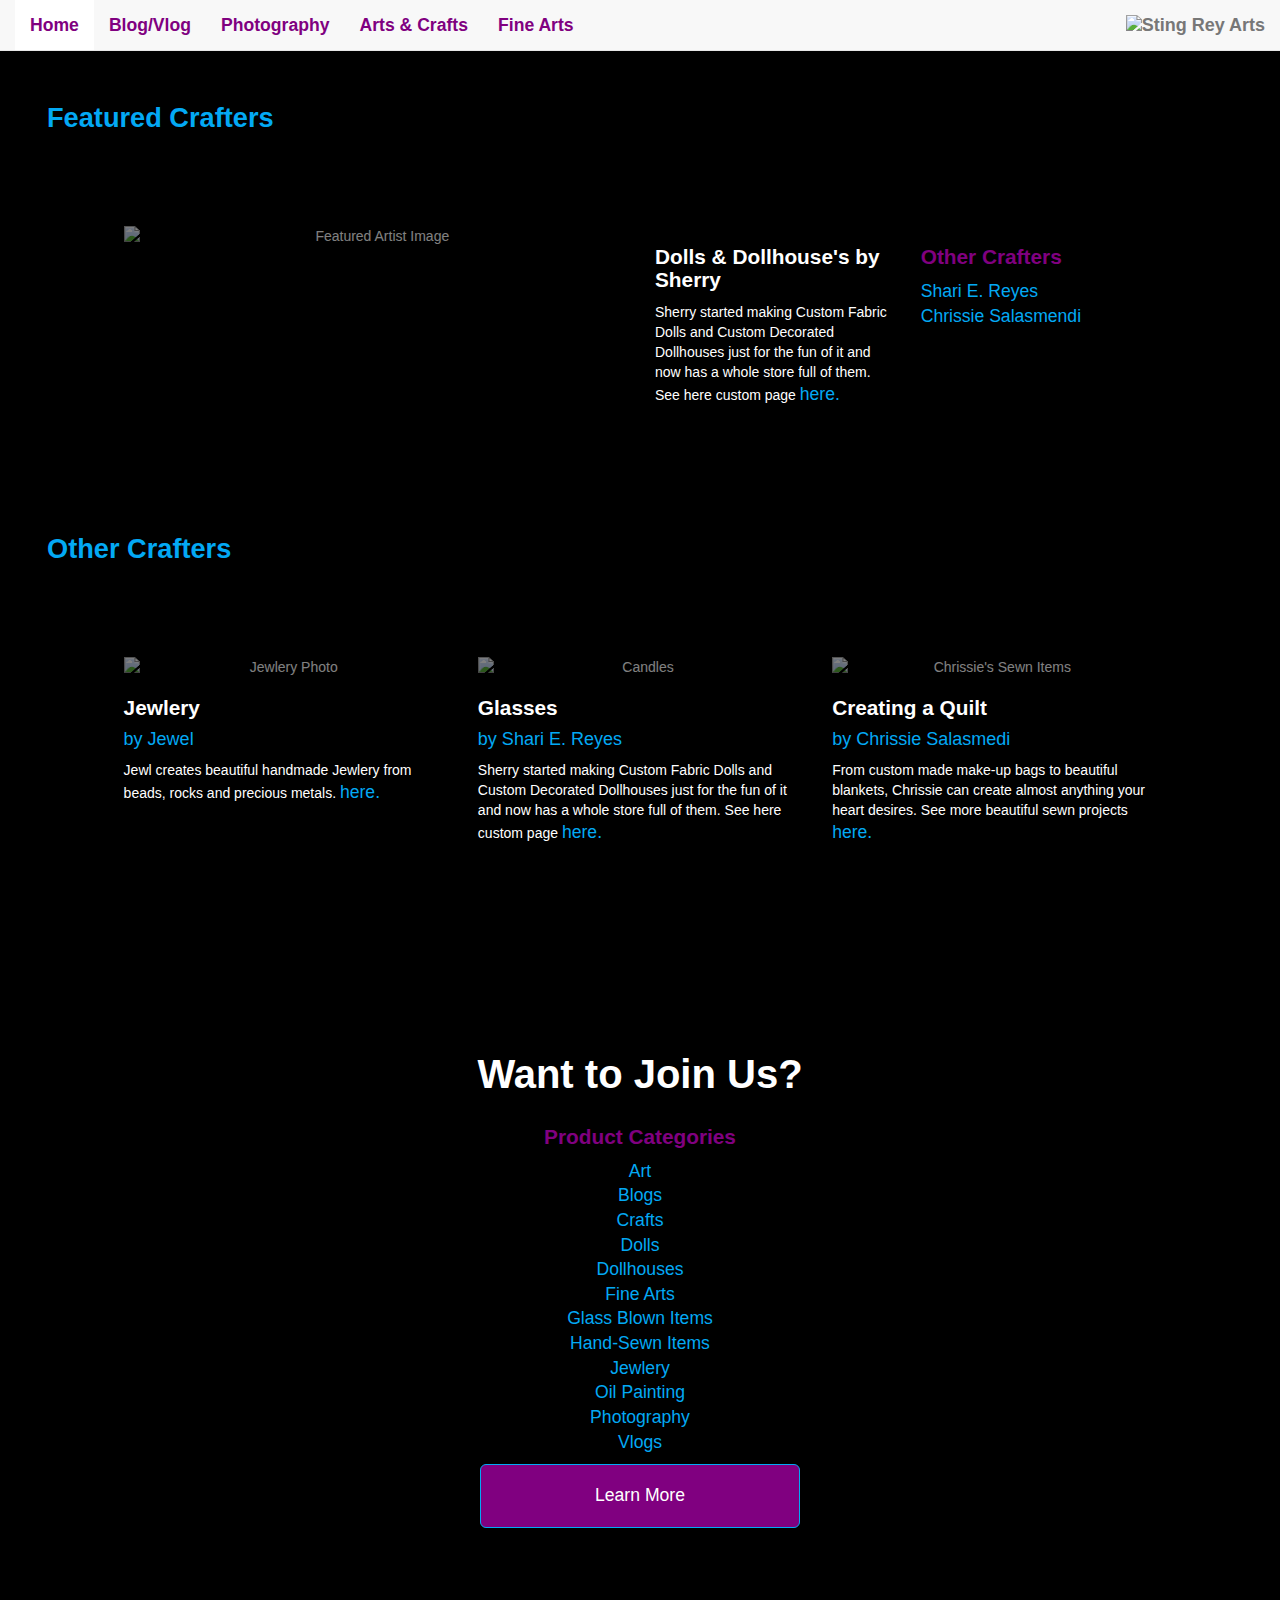
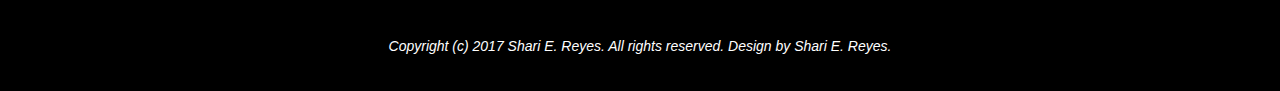
==== commit 2262ff94: "Added photos for jm, km and ser." ====
--- a/arts.html
+++ b/arts.html
@@ -113,9 +113,9 @@
         <ul>
           <li><a href="serblog.html">Shari E. Reyes</a></li>
           <li><a href="csblog.html">Chrissie Salasmendi</a></li>
-          <li><a href="jmblog.html">Joshua D. Mansur</a></li>
+          <!-- <li><a href="jmblog.html">Joshua D. Mansur</a></li>
           <li><a href="srmblog.html">Sherry Reyes</a></li>
-          <li><a href="kmblog.html">Kylie Mansur</a></li>
+          <li><a href="kmblog.html">Kylie Mansur</a></li> -->
         </ul>
       </div> <!-- Closes Categories -->
     </div> <!-- Closes 3rd Set of Rows -->
@@ -129,22 +129,22 @@
     <div class="col-xs-12 col-md-4">
       <div class="proj1">
         <div class="image-container">
-          <img src="./resources/images/SMSProf.jpg" alt="Josh Mansur's Photo">
+          <img src="./resources/images/SMSProf.jpg" alt="Jewlery Photo">
         </div> <!-- Closes Image Container -->
         <div class="proj1-description">
-          <h3>The Great Waterfall</h3>
-          <h4>by Joshua Mansur</h4>
-          <p>Josh started learning photography when he was 16, now with only 2 years in, he takes incredible photos. Check out more of his amazing work <a href="#">here.</a></p>
+          <h3>Jewlery</h3>
+          <h4>by Jewel</h4>
+          <p>Jewl creates beautiful handmade Jewlery from beads, rocks and precious metals. <a href="#">here.</a></p>
         </div> <!-- Closes Proj1 Description -->
       </div> <!-- Closes Proj1 -->
     </div> <!-- Closes 1st Set of Rows -->
     <div class="col-xs-12 col-md-4">
       <div class="proj2">
         <div class="image-container">
-          <img src="./resources/images/SERProf.jpg" alt="Grand Family Room">
+          <img src="./resources/images/Prof.jpg" alt="Candles">
         </div> <!-- Closes Image Container -->
         <div class="proj2-description">
-          <h3>Life and Times</h3>
+          <h3>Glasses</h3>
           <h4>by Shari E. Reyes</h4>
           <p>Sherry started making Custom Fabric Dolls and Custom Decorated Dollhouses just for the fun of it and now has a whole store full of them. See here custom page <a href="#">here.</a></p>
         </div> <!-- Closes Proj2 Description -->
@@ -153,7 +153,7 @@
     <div class="col-xs-12 col-md-4">
       <div class="proj3">
         <div class="image-container">
-          <img src="./resources/images/project3.png" alt="Chrissie's Sewn Items">
+          <img src="./resources/images/projecta.png" alt="Chrissie's Sewn Items">
         </div> <!-- Closes Image Container -->
         <div class="proj3-description">
           <h3>Creating a Quilt</h3>
@@ -195,7 +195,7 @@
 
     <div>
       <footer>
-        <p>Copyright (c) 2017 Shari E. Reyes. All rights reserved. Design by Shari E. Reyes. 
+        <p>Copyright (c) 2017 Shari E. Reyes. All rights reserved. Design by Shari E. Reyes.
         </footer>
       </div>
 
--- a/resources/css/style.css
+++ b/resources/css/style.css
@@ -82,7 +82,7 @@
 
 .spacer {
   width: 100%;
-  padding-top: 3rem;
+  padding-top: 5rem;
 }
 
 /*Jumbotron*/
@@ -105,7 +105,6 @@
 }
 
 .jumbotron-book {
-  /*opacity: 0.5;*/
   background-image: url("../images/jumbotron-book.jpg");
 }
 
@@ -192,9 +191,9 @@
   margin: 5.85rem;
 }
 
-/*.container-fluid {
+.container-fluid {
 justify-content: center;
-}*/
+}
 
 .image-container {
   width: 100%;
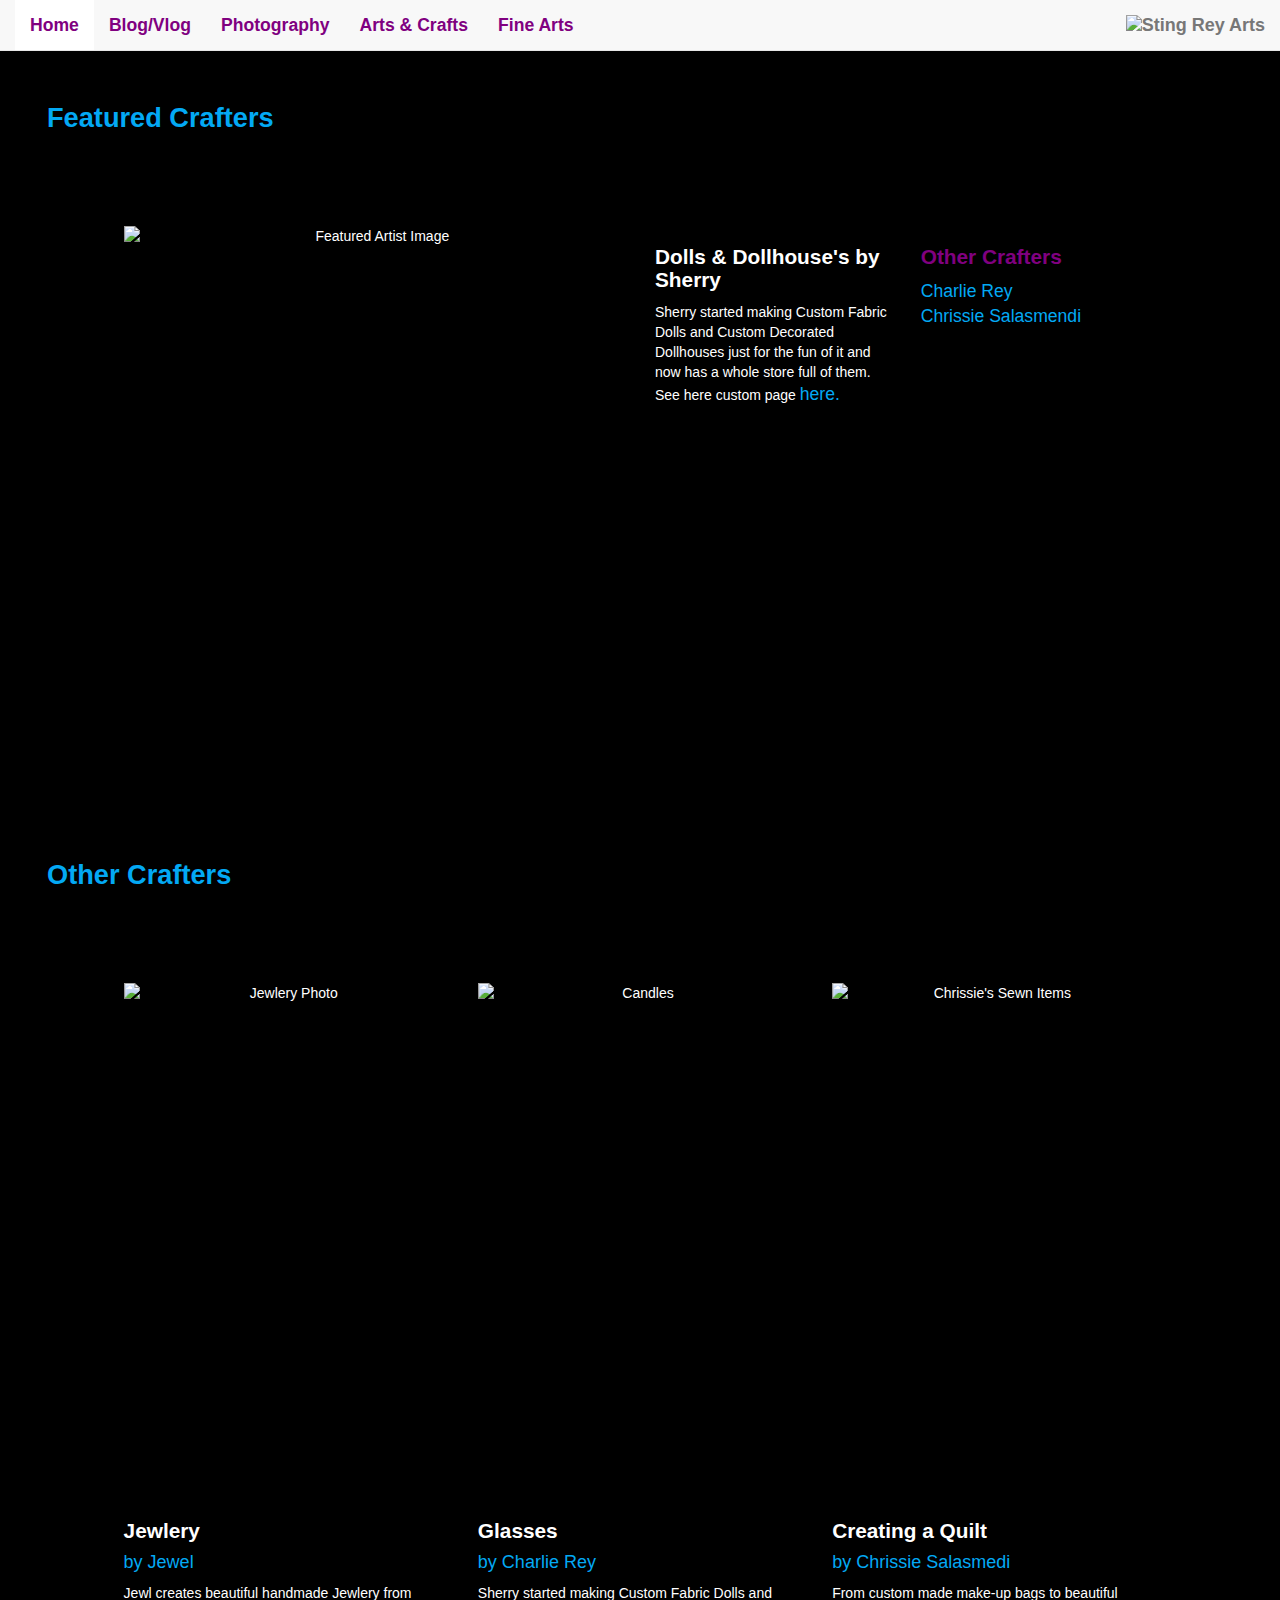
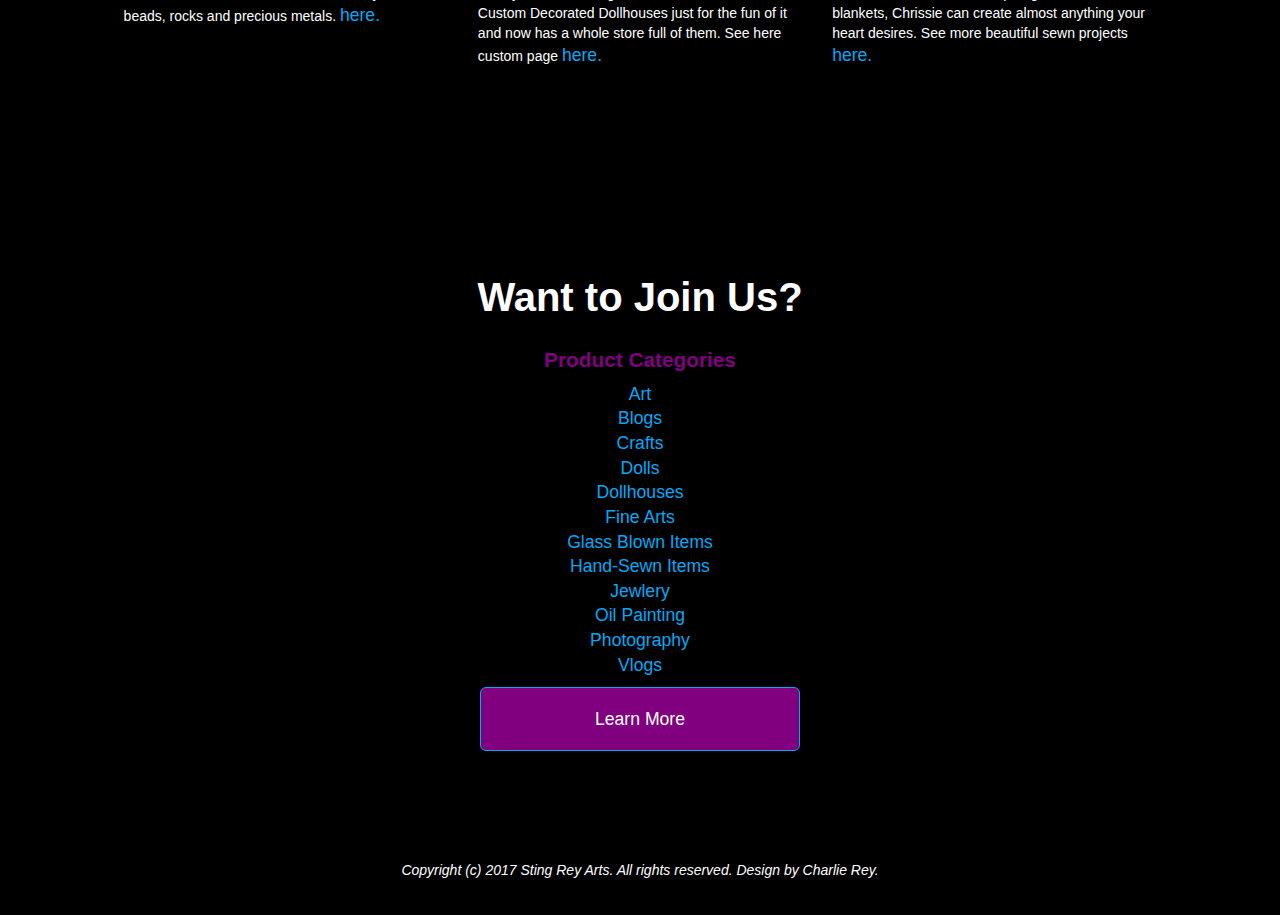
==== commit a45c0810: "Updated all designers info and worked on pictures." ====
--- a/arts.html
+++ b/arts.html
@@ -111,7 +111,7 @@
       <div class="categories">
         <h3>Other Crafters</h3>
         <ul>
-          <li><a href="serblog.html">Shari E. Reyes</a></li>
+          <li><a href="serblog.html">Charlie Rey</a></li>
           <li><a href="csblog.html">Chrissie Salasmendi</a></li>
           <!-- <li><a href="jmblog.html">Joshua D. Mansur</a></li>
           <li><a href="srmblog.html">Sherry Reyes</a></li>
@@ -145,7 +145,7 @@
         </div> <!-- Closes Image Container -->
         <div class="proj2-description">
           <h3>Glasses</h3>
-          <h4>by Shari E. Reyes</h4>
+          <h4>by Charlie Rey</h4>
           <p>Sherry started making Custom Fabric Dolls and Custom Decorated Dollhouses just for the fun of it and now has a whole store full of them. See here custom page <a href="#">here.</a></p>
         </div> <!-- Closes Proj2 Description -->
       </div> <!-- Closes Proj2 -->
@@ -195,7 +195,7 @@
 
     <div>
       <footer>
-        <p>Copyright (c) 2017 Shari E. Reyes. All rights reserved. Design by Shari E. Reyes.
+        <p>Copyright (c) 2017 Sting Rey Arts. All rights reserved. Design by Charlie Rey.
         </footer>
       </div>
 
--- a/resources/css/style.css
+++ b/resources/css/style.css
@@ -197,7 +197,7 @@
 
 .image-container {
   width: 100%;
-  height: auto;
+  height: 517px;
   justify-content: center;
   align-content: center;
   align-items: center;
@@ -209,14 +209,14 @@
 .image-container img {
   display: block;
   width: 100%;
-  height: auto;
-  opacity: 0.5;
+  height: 100%;
+  /* opacity: 0.5; */
 }
 
 .image-container:hover img {
   transition: all 0.5s ease;
   transform: scale(1.3);
-  opacity: 1;
+  /* opacity: 1; */
 }
 
 h2 {
